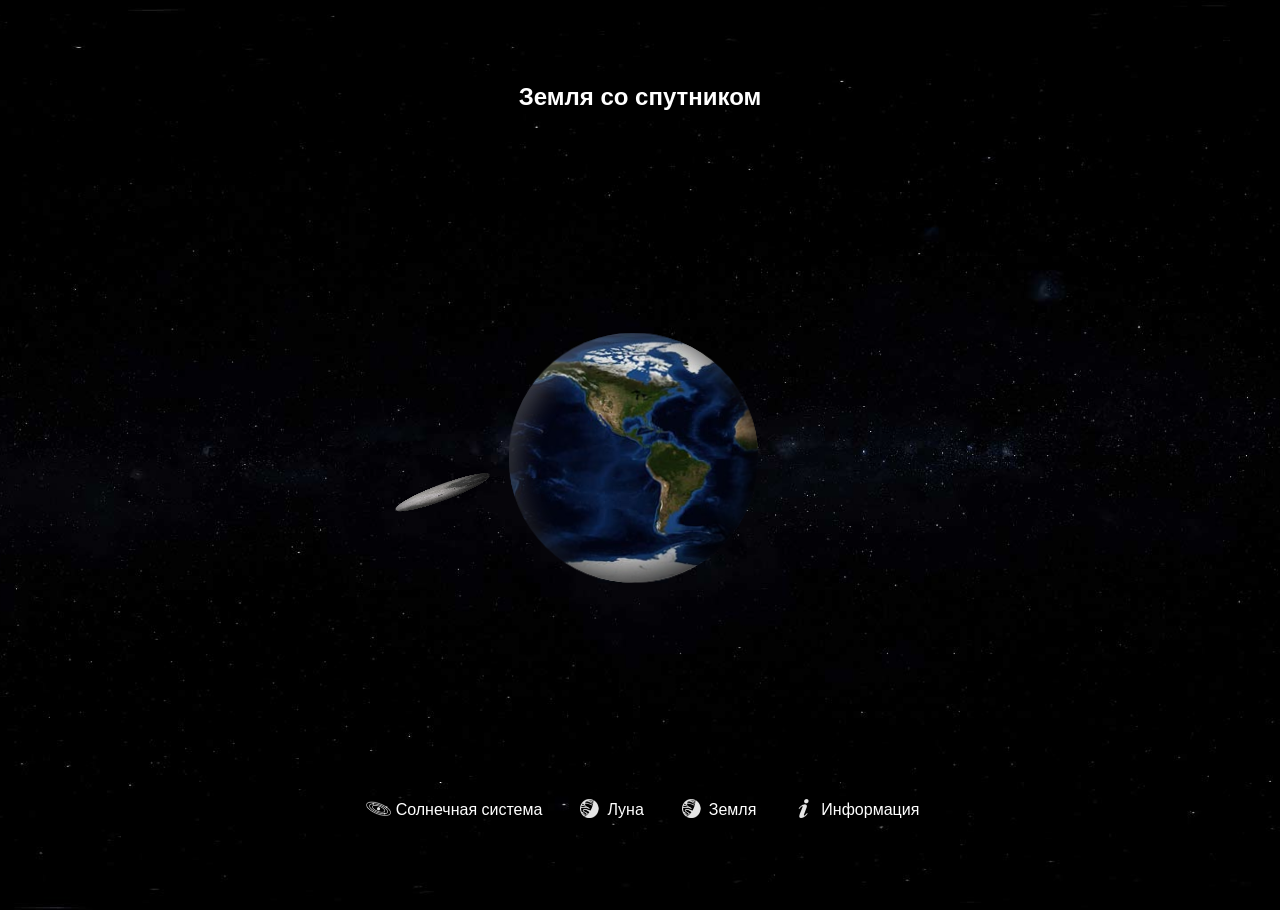
==== earth-moon.html @ afd4158b "Added project" ====
<!doctype html>
<html>
<head>
    <title>Hello, world!</title>
    <meta charset="utf-8">
    <meta name="viewport" content="width=device-width, initial-scale=1">
    <link href="css/style.css" rel="stylesheet">
    <link href="css/boot.css" rel="stylesheet">
</head>
<body>
<div class="bg1">
    <div class="container">
    <div class="universe-block">
        <h2>Земля со спутником</h2>
        <div class="planet-block">
            <div class="planet-sputnik-block">
                <div class="earth-sputnik"></div>
                <div class="orbit">
                    <div class="moon-sputnik-block">
                        <div class="moon-sputnik"></div>
                    </div>
                </div>
            </div>
        </div>
        <div class="btn-block">
                <a href="solar-system.html" class="btn-solar"><span><img src="img/btn/btn-solar.png" alt="Кнопка солнечная система"></span>Солнечная система</a>
                <a href="moon.html" class="btn-solar"><span><img src="img/btn/planet-btn.png" alt="Кнопка солнечная система"></span>Луна</a>
                <a href="earth.html" class="btn-solar"><span><img src="img/btn/planet-btn.png" alt="Кнопка солнечная система"></span>Земля</a>
                <btn id="btn-info" class="btn-solar"><span><img src="img/btn/btn-info.png" alt="Кнопка информация"></span>Информация</btn>
        </div>
        <div class="info-block">
            <div class="close-btn"></div>
            <div class="info-list">
                <div>
                    <p class="info-title">What is Lorem Ipsum?</p>
                    <p class="info-text">Lorem Ipsum is simply dummy text of the printing and typesetting industry. Lorem Ipsum has been the industry's standard dummy text ever since the 1500s ever since the 1500s</p>
                    <a href="#">подробнее...</a>
                </div>
                <div>
                    <p class="info-title">What is Lorem Ipsum?</p>
                    <ul class="info-ul">
                        <li>Lorem Ipsum is simply dummy text</li>
                        <li>Lorem Ipsum is simply dummy text</li>
                        <li>Lorem Ipsum is simply dummy text</li>
                    </ul>
                    <a href="#">подробнее...</a>
                </div>
                <div>
                    <p class="info-title">What is Lorem Ipsum?</p>
                    <ul class="info-ul">
                        <li>Lorem Ipsum is simply dummy text</li>
                        <li>Lorem Ipsum is simply dummy text</li>
                        <li>Lorem Ipsum is simply dummy text</li>
                        <li>Lorem Ipsum is simply dummy text</li>
                    </ul>
                    <a href="#">подробнее...</a>
                </div>
                <div>
                    <p class="info-title">What is Lorem Ipsum?</p>
                    <p class="info-text">Lorem Ipsum is simply dummy text of the printing and typesetting industry. Lorem Ipsum has been the industry's standard dummy text ever since the 1500s</p>
                    <a href="#">подробнее...</a>
                </div>
            </div>
            <a href="#" class="btn-more-info">Больше информации</a>
        </div>
    </div>
    </div>
</div>
<script src="js/script.js"></script>
</body>
</html>
---- css/style.css ----
.bg1{
    width: 100%;
    background: url(../img/bg.jpg) center;
    background-size: cover;
    animation: rotate-x-bg 600s infinite linear;
}
.bg1-solar{
    animation: none;
}
@keyframes rotate-x-bg {
    0%{background-position-x: 0;}
    100%{background-position-x: -2048px;}
}
.universe-block{
    width: 100%;
    text-align: center;
    display: flex;
    flex-flow: column nowrap;
    justify-content: space-around;
    height: 100vh;
    min-height: 450px;
    position: relative;
    padding: 0px 0 10px;
    align-items: center;
}
.planet-block{
    display: flex;
    justify-content: center;
    align-items: center;
}
h2{
    color: #fff;
}
.btn-block{
    display: flex;
    justify-content: center;
    align-items: center;
    margin: 10px 0;
}
.btn-solar{
    color: #fff;
    text-decoration: none;
    cursor: pointer;
    display: flex;
    align-items: center;
    margin: 5px 15px;
    transition: all 0.3s;
}
.half-btn.active{
    text-decoration-style: dashed;
    text-decoration-line: underline;
}
.half-btn.active, .btn-solar:hover{
   transform: scale(1.1);
}
.btn-solar span img{
   width: 25px;
   margin: 0 5px;
   opacity: 0.9;
   transition: all 0.3s;
}
.btn-solar:hover span img{
    opacity: 1;
}
.half-btn.active span img{
    opacity: 1;
}
.planet{
    width: 400px;
    margin: 21px 0;
    height: 400px;
    border-radius: 50%;
    background-size: cover;
    animation: rotate-x-planet 70s infinite linear;
    transform: rotate(10deg);
    box-shadow: inset -10px -10px 40px #000000ed, inset 10px 10px 30px -10px rgb(255 255 255 / 42%);
}
@keyframes rotate-x-planet {
    0%{background-position-x: 0;}
    100%{background-position-x: 800px;}
}
.mercury{
    background: url(../img/mercury/mercury-400.jpg) repeat-x;
}
.venus{
    background: url(../img/venus/venus-400.jpg) repeat-x;
}
.venus-atm{
    background: url(../img/venus/venus-atm-400.jpg) repeat-x;
}
.earth{
    background: url(../img/earth/earth-400.jpg) repeat-x;
}
.earth-night{
    background: url(../img/earth/earth-night-400.jpg) repeat-x;
}
.mars{
    background: url(../img/mars/mars-400.jpg) repeat-x;
}
.jupiter{
    background: url(../img/jupiter/jupiter-400.jpg) repeat-x;
}
.uranus{
    background: url(../img/uranus/uranus-400.jpg) repeat-x;
}
.neptune{
    background: url(../img/neptune/neptune-400.jpg) repeat-x;
}
.pluto{
    background: url(../img/pluto/pluto-400.jpg) repeat-x;
}
.moon{
    background: url(../img/moon/moon-400.jpg) repeat-x;
}
.saturn{
    background: url(../img/saturn/saturn-400.jpg) repeat-x;
    width: 200px;
    height: 200px;
    transform: scale(1.3) rotate(10deg);
}
.saturn-ring{
    position: absolute;
    width: 626px;
    top: 1px;
    left: -212px;
    transform: rotate(343deg);
    z-index: 3;
}
.saturn-ring img{
    width: 100%;
}
.sun{
    animation: rotate-x-planet 300s infinite linear;
    box-shadow: rgb(254 233 136) 0px 0px 21px 0px, rgb(236 172 64) 0px 0px 88px 0px, rgb(254 241 123) 0px 0px 22px -4px inset, inset -10px -10px 40px #251303, inset 10px 10px 30px -10px rgb(255 255 255 / 20%);
    background: url(../img/sun/sun-400.jpg) repeat-x;
}
.half-planet{
    animation-play-state: paused;
    position: relative;
}
.half-planet:after{
    content: "";
    transform: rotate(0deg);
    width: 400px;
    height: 400px;
    left: 0;
    background-size: contain;
    position: absolute;
    top: 0;
    border-radius: 50%;
    box-shadow: rgb(255 255 255 / 79%) 0px 0px 88px -10px, rgb(255 254 250 / 47%) 0px 0px 22px -4px inset, inset -10px -10px 40px #251303, inset 10px 10px 30px -10px rgb(255 255 255 / 20%);
}
.half-sun:after{
    background: url(../img/sun/half-sun-400.png) no-repeat center right;
    box-shadow: rgb(254 233 136) 0px 0px 21px 0px, rgb(236 172 64) 0px 0px 88px 0px, rgb(254 241 123) 0px 0px 22px -4px inset, inset -10px -10px 40px #251303, inset 10px 10px 30px -10px rgb(255 255 255 / 20%);
}
.half-mercury:after{
    background: url(../img/mercury/half-mercury-400.png) no-repeat center right;
}
.half-venus:after{
    background: url(../img/venus/venus-half-400.jpg) no-repeat center right;
}
.half-earth:after{
    background: url(../img/earth/earth-half-400.png) no-repeat center right;
}
.half-mars:after{
    background: url(../img/mars/mars-half-400.png) no-repeat center right;
}
.half-jupiter:after{
    background: url(../img/jupiter/jupiter-half-400.png) no-repeat center right;
}
.half-pluto:after{
    background: url(../img/pluto/pluto-half-400.png) no-repeat center right;
}
.half-uranus:after{
    background: url(../img/uranus/uranus-half-400.png) no-repeat center right;
    box-shadow: rgb(255 255 255 / 33%) 0px 0px 88px -10px, inset -10px -10px 40px #00000096;
}
.half-neptune:after{
    background: url(../img/neptune/neptune-half-400.png) no-repeat center right;
    box-shadow: rgb(255 255 255 / 33%) 0px 0px 88px -10px, inset -10px -10px 40px #00000096;
}
.half-moon:after{
    background: url(../img/moon/moon-half-400.png) no-repeat center right;
}
.half-saturn:after{
    background: url(../img/saturn/saturn-half-200.png) no-repeat center right;
    width: 200px;
    height: 200px;
    z-index: 2;
}
/* info block */
.info-block{
    display: none;
    position: absolute;
    width: 90%;
    height: calc(100vh - 100px);
    min-height: 410px;
    top: 20px;
    left: 5%;
    background: #3f3f3fe8;
    border-radius: 20px;
    overflow: scroll;
    flex-direction: column;
    justify-content: center;
    padding: 30px 0;
}
.active-info{
   display: flex;
}
.close-btn{
    width: 30px;
    height: 30px;
    position: absolute;
    right: 0px;
    top: 0px;
    cursor: pointer;
    margin: 15px 19px;
    transition: all 0.3s;
}
.close-btn:hover{
   transform: scale(1.1);
}
.close-btn:after, .close-btn:before{
    content: "";
    width: 30px;
    height: 4px;
    background: #fff;
    position: absolute;
    border-radius: 10px;
    top: 13px;
    left: 0;
    transform: rotate(-45deg);
}
.close-btn:before{
    transform: rotate(45deg);
}
.info-list{
    display: flex;
    justify-content: space-evenly;
    flex-wrap: wrap;
    width: 100%;
}
.info-list div{
    width: 45%;
    margin: 20px 0;
    background: #ffffffdb;
    border-radius: 10px;
    display: flex;
    justify-content: space-between;
    flex-direction: column;
    box-shadow: rgba(100, 100, 111, 0.2) 0px 7px 29px 0px;
    font-size: 14px;
    line-height: 20px;
    letter-spacing: 0.5px;
}
.info-list a{
    color: #2890f7;
    margin: 10px auto 20px;
    text-decoration: none;
    border-bottom: 1px dashed #3193f4;
    width: 100px;
    font-size: 16px;
    text-align: center;
}
.info-title{
    font-size: 20px;
    font-weight: 900;
}
.info-text{
    padding: 0 30px;
    text-align: left;
    margin: 0;
}
.info-ul{
    list-style-type: none;
    padding: 0 30px;
    margin: 0;
    text-align: left;
}
.info-ul li:before{
    content: "-";
    margin-right: 5px;
}
.btn-more-info{
    background: linear-gradient(45deg, #1c88fb, #30c7fd);
    width: 210px;
    display: block;
    margin: 15px auto;
    padding: 10px 0;
    border-radius: 7px;
    color: #fff;
    font-weight: 900;
    text-decoration: none;
    box-shadow: rgba(0, 0, 0, 0.15) 1.95px 1.95px 2.6px;
}
/* eart moon */
.planet-sputnik-block{
    width: 400px;
    height: 400px;
    transform: rotateX(80deg) rotateY(340deg);
    transform-style: preserve-3d;
}
.earth-sputnik{
    position: absolute;
    top: 15%;
    left: 17%;
    width: 250px;
    height: 250px;
    background: url(../img/earth/earth-250.jpg) repeat-x;
    background-size: cover;
    z-index: 2;
    border-radius: 50%;
    transform: rotateX(281deg) rotateZ(19deg);
    animation: rotate-bg-earth-sputnik 100s infinite linear;
    box-shadow: inset -10px -10px 40px #000000ed, inset 10px 10px 30px -10px rgb(255 255 255 / 42%);
}
@keyframes rotate-bg-earth-sputnik {
    0%{background-position-x: 0;}
    100%{background-position-x: 500px;}
}
.orbit{
    width: 520px;
    height: 520px;
    border-radius: 50%;
    transform-style: preserve-3d;
    animation-name: rotate-orbit;
    top: -60px !important;
    left: -60px !important;
}
@keyframes rotate-orbit {
    0% { transform: rotateZ(0deg);}
    100% { transform: rotateZ(-360deg);}
}
.moon-sputnik-block{
    animation-name: move-sputnik;
}
.orbit, .moon-sputnik-block, .moon-sputnik{
    top: 0;
    left: 0;
    position: absolute;
    animation-duration: 20s;
    animation-timing-function: linear;
    animation-iteration-count: infinite;
}
.moon-sputnik-block, .moon-sputnik{
    width: 100px;
    height: 100px;
}
.moon-sputnik{
    box-shadow: inset -10px -10px 40px 1px #000000, inset 10px 10px 30px -10px rgb(255 255 255 / 67%);
    background: url(../img/moon/moon-100.jpg) repeat-x;
    animation-name: rotate-sputnik, scale-orbit;
    border-radius: 50%;
}
@keyframes move-sputnik {
    0%{transform: rotateX(-90deg) rotateY(360deg) rotateZ(0deg); z-index: 1;}
    5%,45%{z-index: 3;}
    50%{z-index: 1;}
    100%{transform: rotateX(-90deg) rotateY(0deg) rotateZ(0deg);}
}
@keyframes scale-orbit {
    0%,100%{transform: scale(0.6);}
    25%{transform: scale(1);}
    40%{transform: scale(1.1);}
    50%{transform: scale(0.9);}
    60%{transform: scale(0.7);}
    85%{transform: scale(0.5);}
}
@keyframes rotate-sputnik {
    0%{background-position-x: 0;}
    100%{background-position-x: 200px;}
}
/* solar system */
.solar-system{
    width: 100%;
    height: 80vh;
    position: relative;
    display: flex;
    justify-content: center;
    align-items: center;
    transform-style: preserve-3d;
    transform: rotateX(73deg);
}
.orbit-solar{
    border-radius: 50%;
    position: absolute;
    transform-style: preserve-3d;
    animation-name: rotate-orbit;
    border: 1px solid rgba(255, 255, 255, 0.25);
}
.orbit-move{
    display: block;
    border-radius: 50%;
    transform-style: preserve-3d;
    position: absolute;
    width: 1em;
    height: 1em;
    background-size: cover;
    animation-name: invert;
}
@keyframes invert {
  0% {
    transform: rotateX(-90deg) rotateY(360deg) rotateZ(0deg); }

  100% {
    transform: rotateX(-90deg) rotateY(0deg) rotateZ(0deg); } }

.planet-move{
    width: 100%;
    height: 100%;
    border-radius: 50%;
    transform-style: preserve-3d;
}
.sun-solar{
    background: url(../img/sun/sun-100.jpg) repeat-x;
    width: 6em;
    height: 6em;
    transform: rotateX(281deg);
    border-radius: 50%;
    position: absolute;
    box-shadow: rgb(254 233 136 / 74%) 0px 0px 11px 0px, rgb(236 172 64) 0px 0px 58px 0px, rgb(254 241 123) 0px 0px 22px -4px inset, inset -10px -10px 40px #251303, inset 10px 10px 30px -10px rgb(255 255 255 / 20%);
    }
.mercury-solar{
    width: 9em;
    height: 9em;
}
.venus-solar{
    width: 11.25em;
    height: 11.25em;
}
.earth-solar{
    width: 15.75em;
    height: 15.75em;
}
.earth-solar .orbit-solar{
    width: 1.5em;
    height: 1.5em;
    margin-top: -0.3em;
    margin-left: -0.3em;
    animation-duration: 0.89764s;
    animation-name: suborbit;
    transform: rotateX(91deg);
    border: none;
}
@keyframes suborbit {
  0% {transform: rotateX(91deg) rotateZ(0deg);}
  100% {transform: rotateX(91deg) rotateZ(-360deg);} 
}

.earth-solar .orbit-solar .orbit-move{
   left: 100%;
   top: 50%;
   background: url(../img/moon/moon-100.jpg);
   font-size: 0.3em;
   animation-duration: 0.89764s;
}
.mars-solar{
    width: 20.4em;
    height: 20.4em;
}
.jupiter-solar{
    width: 27.5em;
    height: 27.5em;
}
.saturn-solar{
    width: 41em;
    height: 41em;
}
.uranus-solar{
    width: 51.5em;
    height: 51.5em;
}
.neptune-solar{
    width: 59em;
    height: 59em;
}
.pluto-solar{
    width: 65em;
    height: 65em;
}
.orbit-solar, .orbit-move, .planet-move, .ring{
    animation-timing-function: linear;
    animation-iteration-count: infinite;
}
.info-planet{
    background: #fff;
    width: 100px;
    height: 30px;
    display: flex;
    justify-content: center;
    align-items: center;
    color: #000;
    border-radius: 10px 10px 10px 0;
    position: absolute;
    top: -35px;
    left: 100%;
    transition: all 0.5s;
    opacity: 0;
}
.info-planet p{
  font-size: 13px;
  text-decoration: none;
}
.orbit-move:hover .info-mercury, .orbit-move:hover .info-venus, .orbit-move:hover .info-earth, .orbit-move:hover .info-mars, .orbit-move:hover .info-jupiter, .orbit-move:hover .info-saturn, .orbit-move:hover .info-uranus, .orbit-move:hover .info-neptune, .orbit-move:hover .info-pluto{
    opacity: 1;
}
.info-hover{
    opacity: 1;
}
.sun-solar:hover .info-sun{
    opacity: 1;
}
.mercury-solar .orbit-move{background-image: url(../img/mercury/mercury-100.jpg);top: -3%;left: 50%;font-size: 0.5em;}
.mercury-solar .planet-move{animation-name: shadow-mercury;}
.mercury-solar.orbit-solar, .mercury-solar .orbit-move, .mercury-solar .planet-move{
    animation-duration: 3s;
}
.venus-solar .orbit-move{background-image: url(../img/venus/venus-atm-100.jpg);top: 24%;left: 0%;font-size: 1em;}
.venus-solar .planet-move{animation-name: shadow-venus;}
.venus-solar.orbit-solar, .venus-solar .orbit-move, .venus-solar .planet-move{
    animation-duration: 7.5s;
}
.earth-solar .orbit-move{background-image: url(../img/earth/earth-100.jpg);left: 96%;top: 50%;font-size: 1.1em;}
.earth-solar .planet-move{animation-name: shadow-earth;}
.earth-solar.orbit-solar, .earth-solar .orbit-move, .earth-solar .planet-move{
    animation-duration: 12s;
}
.moon-solar .orbit-move{background-image: url(../img/moon/moon-100.jpg);}
.mars-solar .orbit-move{background-image: url(../img/mars/mars-100.jpg);left: 50%;top: 98%;font-size: 0.83em;}
.mars-solar .planet-move{animation-name: shadow-mars;}
.mars-solar.orbit-solar, .mars-solar .orbit-move, .mars-solar .planet-move{
    animation-duration: 22.5s;
}
.jupiter-solar .orbit-move{background-image: url(../img/jupiter/jupiter-100.jpg);font-size: 3.44em;left: 93%;top: 50%;}
.jupiter-solar .planet-move{animation-name: shadow-jupiter;}
.jupiter-solar.orbit-solar, .jupiter-solar .orbit-move, .jupiter-solar .planet-move{
    animation-duration: 142.4s;
}
.saturn-solar .orbit-move{background-image: url(../img/saturn/saturn-100.jpg);font-size: 3.09em;left: -4%;top: 50%;}
.saturn-solar .planet-move{animation-name: shadow-saturn;}
.saturn-solar.orbit-solar, .saturn-solar .orbit-move, .saturn-solar .planet-move, .saturn-solar .ring{
    animation-duration: 353.36998s;
}
.ring {
  position: absolute;
  top: 50%;
  left: 50%;
  border-radius: 50%; }

.saturn-solar .ring {
  width: 1.3em;
  height: 1.3em;
  margin-top: -0.95em;
  margin-left: -0.95em;
  border: 0.3em solid rgba(160, 147, 130, 0.7);
  animation-iteration-count: infinite;
  animation-timing-function: linear;
  transform: rotateX(93deg) rotateY(7deg);
  }

.saturn-solar .ring:after {
  border-radius: 50%;
  position: absolute;
  content: '';
  top: 50%;
  left: 50%;
  width: 2.1em;
  height: 2.1em;
  margin-top: -1.06em;
  margin-left: -1.06em;
  border: 0.07em solid rgba(160, 147, 130, 0.5);
  box-sizing: border-box;
  box-sizing: border-box;
  }
.saturn-solar .ring{animation-name: shadow-neptune;}
.uranus-solar .orbit-move{background-image: url(../img/uranus/uranus-100.jpg);font-size: 1.34em;left: -10px;top: 50%;}
.uranus-solar .planet-move{animation-name: shadow-uranus;}
.uranus-solar.orbit-solar, .uranus-solar .orbit-move, .uranus-solar .planet-move{
    animation-duration: 1008.20215s;
}
.neptune-solar .orbit-move{background-image: url(../img/neptune/neptune-100.jpg);font-size: 1.27em;left: 50%;top: -10px;}
.neptune-solar .planet-move{animation-name: shadow-neptune;}
.neptune-solar.orbit-solar, .neptune-solar .orbit-move, .neptune-solar .planet-move{
    animation-duration: 1977.49584s;
}
.pluto-solar .orbit-move{background-image: url(../img/pluto/pluto-100.jpg);font-size: 0.4em;left: -4px;top: 50%;}
.pluto-solar .planet-move{animation-name: shadow-jupiter;}
.pluto-solar.orbit-solar, .pluto-solar .orbit-move, .pluto-solar .planet-move{
    animation-duration: 2668s;
}

@keyframes shadow-mercury {
  0%{box-shadow: inset 0 0 1px rgba(0, 0, 0, 0.5);}
  25%{box-shadow: inset 4px 0 2px rgba(0, 0, 0, 0.5);}
  50%{box-shadow: inset 13px -5px 4px rgba(0, 0, 0, 0.5);}
  50.01%{box-shadow: inset -13px -5px 4px rgba(0, 0, 0, 0.5);}
  75%{box-shadow: inset -4px 0 2px rgba(0, 0, 0, 0.5);}
  100%{box-shadow: inset 0 0 1px rgba(0, 0, 0, 0.5);} 
}
@keyframes shadow-venus {
  0%{box-shadow: inset 4px 0 2px rgba(0, 0, 0, 0.5);}
  25%{box-shadow: inset 22px -20px 10px rgba(0, 0, 0, 0.5);}
  25.5%{box-shadow: inset -22px -20px 10px rgba(0, 0, 0, 0.5);}
  50%{box-shadow: inset -4px 0 2px rgba(0, 0, 0, 0.5);}
  75%{box-shadow: inset 0 0 1px rgba(0, 0, 0, 0.5);}
  100%{box-shadow: inset 4px 0 2px rgba(0, 0, 0, 0.5);} 
}
@keyframes shadow-earth {
  0%{box-shadow: inset -4px 0 2px rgba(0, 0, 0, 0.5);}
  25%{box-shadow: inset 0 0 1px rgba(0, 0, 0, 0.5)}
  50%{box-shadow: inset 4px 0 2px rgba(0, 0, 0, 0.5);}
  75%{box-shadow: inset 24px -20px 15px rgba(0, 0, 0, 0.5);}
  75.01%{box-shadow: inset -24px -20px 15px rgba(0, 0, 0, 0.5);}
  100%{box-shadow: inset -4px 0 2px rgba(0, 0, 0, 0.5);} 
}
@keyframes shadow-mars {
  0%{box-shadow: inset -18px -10px 10px rgba(0, 0, 0, 0.5);}
  25%{box-shadow: inset -4px 0 2px rgba(0, 0, 0, 0.5);}
  50%{box-shadow: inset 0 1px 1px rgba(0, 0, 0, 0.5);}
  75%{box-shadow: inset 4px 0 2px rgba(0, 0, 0, 0.5);}
  99.99%{box-shadow: inset 18px -10px 10px rgba(0, 0, 0, 0.5);}
  100%{box-shadow: inset -18px -10px 10px rgba(0, 0, 0, 0.5);} 
}
@keyframes shadow-jupiter {
  0%{box-shadow: inset -16px 0 5px rgba(0, 0, 0, 0.5);}
  25%{box-shadow: inset 0 3px 2px rgba(0, 0, 0, 0.5);}
  50%{box-shadow: inset 16px 0 5px rgba(0, 0, 0, 0.5);}
  75%{box-shadow: inset 94px -30px 40px rgba(0, 0, 0, 0.5);}
  75.01%{box-shadow: inset -94px -30px 40px rgba(0, 0, 0, 0.5);}
  100%{box-shadow: inset -16px 0 5px rgba(0, 0, 0, 0.5);} 
}
@keyframes shadow-saturn {
  0%{box-shadow: inset 16px 0 5px rgba(0, 0, 0, 0.5);}
  25%{box-shadow: inset 80px -30px 50px rgba(0, 0, 0, 0.5);}
  25.01%{box-shadow: inset -94px -30px 40px rgba(0, 0, 0, 0.5);}
  50%{box-shadow: inset -16px 0 5px rgba(0, 0, 0, 0.5);}
  75%{box-shadow: inset -2px 3px 2px rgba(0, 0, 0, 0.5);}
  100%{box-shadow: inset 16px 0 5px rgba(0, 0, 0, 0.5);} 
}
@keyframes shadow-uranus {
  0%{box-shadow: inset 8px 0 5px rgba(0, 0, 0, 0.5);}
  25%{box-shadow: inset 40px -15px 40px rgba(0, 0, 0, 0.5);}
  25.01%{box-shadow: inset -40px -15px 40px rgba(0, 0, 0, 0.5);}
  50%{box-shadow: inset -8px 0 5px rgba(0, 0, 0, 0.5);}
  75%{box-shadow: inset 0 0 2px rgba(0, 0, 0, 0.5);}
  100%{box-shadow: inset 8px 0 5px rgba(0, 0, 0, 0.5);} 
}
@keyframes shadow-neptune {
  0%{box-shadow: inset 0 0 2px rgba(0, 0, 0, 0.5);}
  25%{box-shadow: inset 12px 0 5px rgba(0, 0, 0, 0.5);}
  50%{box-shadow: inset 50px -15px 40px rgba(0, 0, 0, 0.5);}
  50.01%{box-shadow: inset -50px -15px 40px rgba(0, 0, 0, 0.5);}
  75%{box-shadow: inset -12px 0 5px rgba(0, 0, 0, 0.5);}
  100%{box-shadow: inset 0 0 2px rgba(0, 0, 0, 0.5);}
}
@keyframes shadow-saturn-ring {
  0%{box-shadow: inset -16px 0 4px rgba(20, 40, 50, 0.45); opacity: .4;}
  25%{box-shadow: inset -5px -30px 12px rgba(20, 40, 50, 0.3);  opacity: 1;}
  25.01%{box-shadow: inset 5px -30px 12px rgba(20, 40, 50, 0.3);  opacity: 1;}
  50%{box-shadow: inset 16px 0 4px rgba(20, 40, 50, 0.45);  opacity: .4;}
  75%{box-shadow: inset 0 30px 50px rgba(20, 40, 50, 0);  opacity: .3;}
  100%{box-shadow: inset -16px 0 4px rgba(20, 40, 50, 0.45);  opacity: .4;}
}
---- css/boot.css ----
body{
    padding: 0;
    margin: 0;
    font-family: arial, sans-serif;
}
.container{
    width: 100%;
    margin-right: auto;
    margin-left: auto;
}
@media (min-width: 576px){
.container{
    max-width: 540px;
}
}
@media (min-width: 768px){
.container{
    max-width: 720px;
}
}
@media (min-width: 992px){
.container{
    max-width: 960px;
}
}
@media (min-width: 1200px){
.container{
    max-width: 1140px;
}
}
@media (max-width: 575px){
.container{
    width: calc(100% - 40px);
    padding-left: 20px;
    padding-right: 20px;
}
}
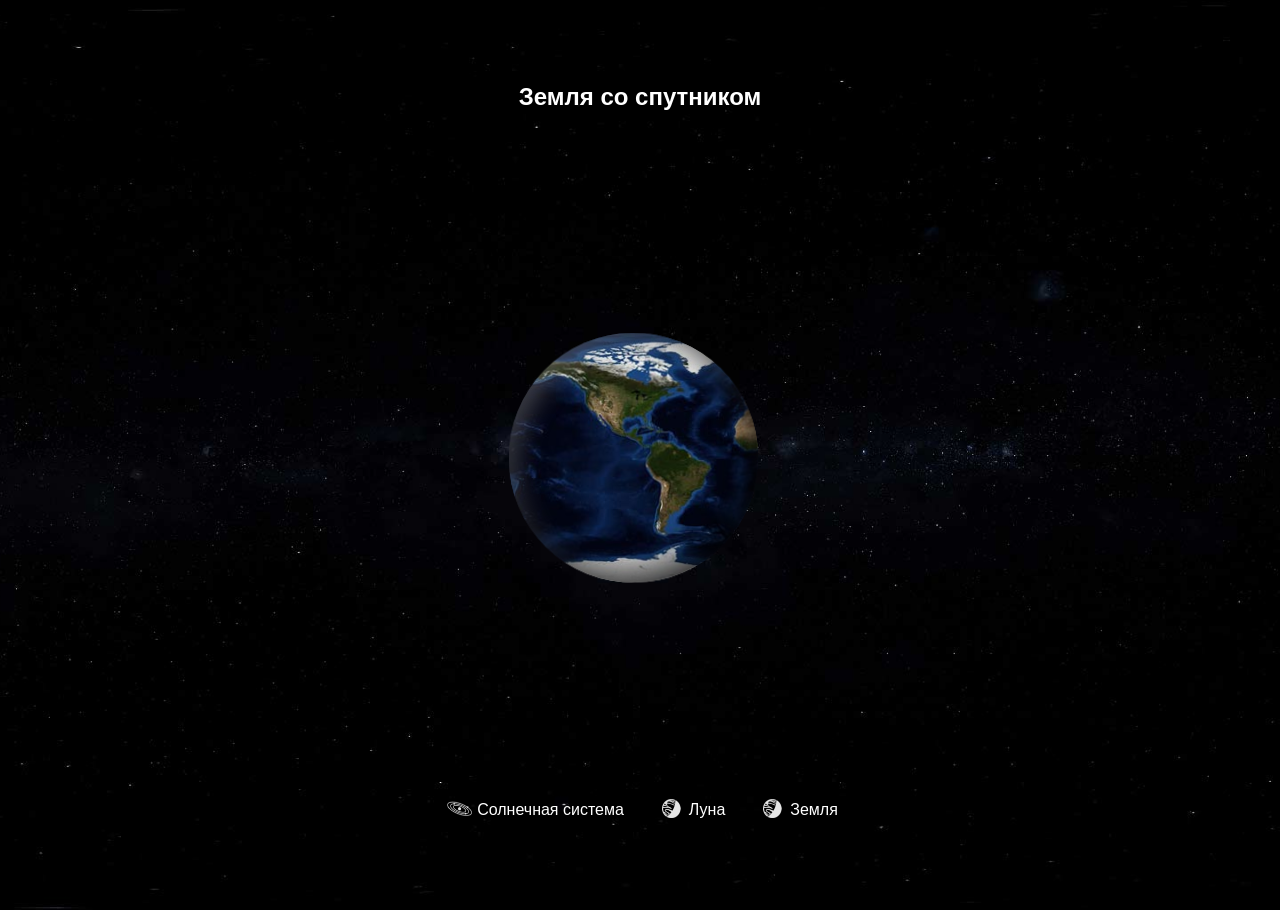
==== commit 91644d10: "Fixed all files" ====
--- a/earth-moon.html
+++ b/earth-moon.html
@@ -23,45 +23,9 @@
             </div>
         </div>
         <div class="btn-block">
-                <a href="solar-system.html" class="btn-solar"><span><img src="img/btn/btn-solar.png" alt="Кнопка солнечная система"></span>Солнечная система</a>
+                <a href="index.html" class="btn-solar"><span><img src="img/btn/btn-solar.png" alt="Кнопка солнечная система"></span>Солнечная система</a>
                 <a href="moon.html" class="btn-solar"><span><img src="img/btn/planet-btn.png" alt="Кнопка солнечная система"></span>Луна</a>
                 <a href="earth.html" class="btn-solar"><span><img src="img/btn/planet-btn.png" alt="Кнопка солнечная система"></span>Земля</a>
-                <btn id="btn-info" class="btn-solar"><span><img src="img/btn/btn-info.png" alt="Кнопка информация"></span>Информация</btn>
-        </div>
-        <div class="info-block">
-            <div class="close-btn"></div>
-            <div class="info-list">
-                <div>
-                    <p class="info-title">What is Lorem Ipsum?</p>
-                    <p class="info-text">Lorem Ipsum is simply dummy text of the printing and typesetting industry. Lorem Ipsum has been the industry's standard dummy text ever since the 1500s ever since the 1500s</p>
-                    <a href="#">подробнее...</a>
-                </div>
-                <div>
-                    <p class="info-title">What is Lorem Ipsum?</p>
-                    <ul class="info-ul">
-                        <li>Lorem Ipsum is simply dummy text</li>
-                        <li>Lorem Ipsum is simply dummy text</li>
-                        <li>Lorem Ipsum is simply dummy text</li>
-                    </ul>
-                    <a href="#">подробнее...</a>
-                </div>
-                <div>
-                    <p class="info-title">What is Lorem Ipsum?</p>
-                    <ul class="info-ul">
-                        <li>Lorem Ipsum is simply dummy text</li>
-                        <li>Lorem Ipsum is simply dummy text</li>
-                        <li>Lorem Ipsum is simply dummy text</li>
-                        <li>Lorem Ipsum is simply dummy text</li>
-                    </ul>
-                    <a href="#">подробнее...</a>
-                </div>
-                <div>
-                    <p class="info-title">What is Lorem Ipsum?</p>
-                    <p class="info-text">Lorem Ipsum is simply dummy text of the printing and typesetting industry. Lorem Ipsum has been the industry's standard dummy text ever since the 1500s</p>
-                    <a href="#">подробнее...</a>
-                </div>
-            </div>
-            <a href="#" class="btn-more-info">Больше информации</a>
         </div>
     </div>
     </div>
